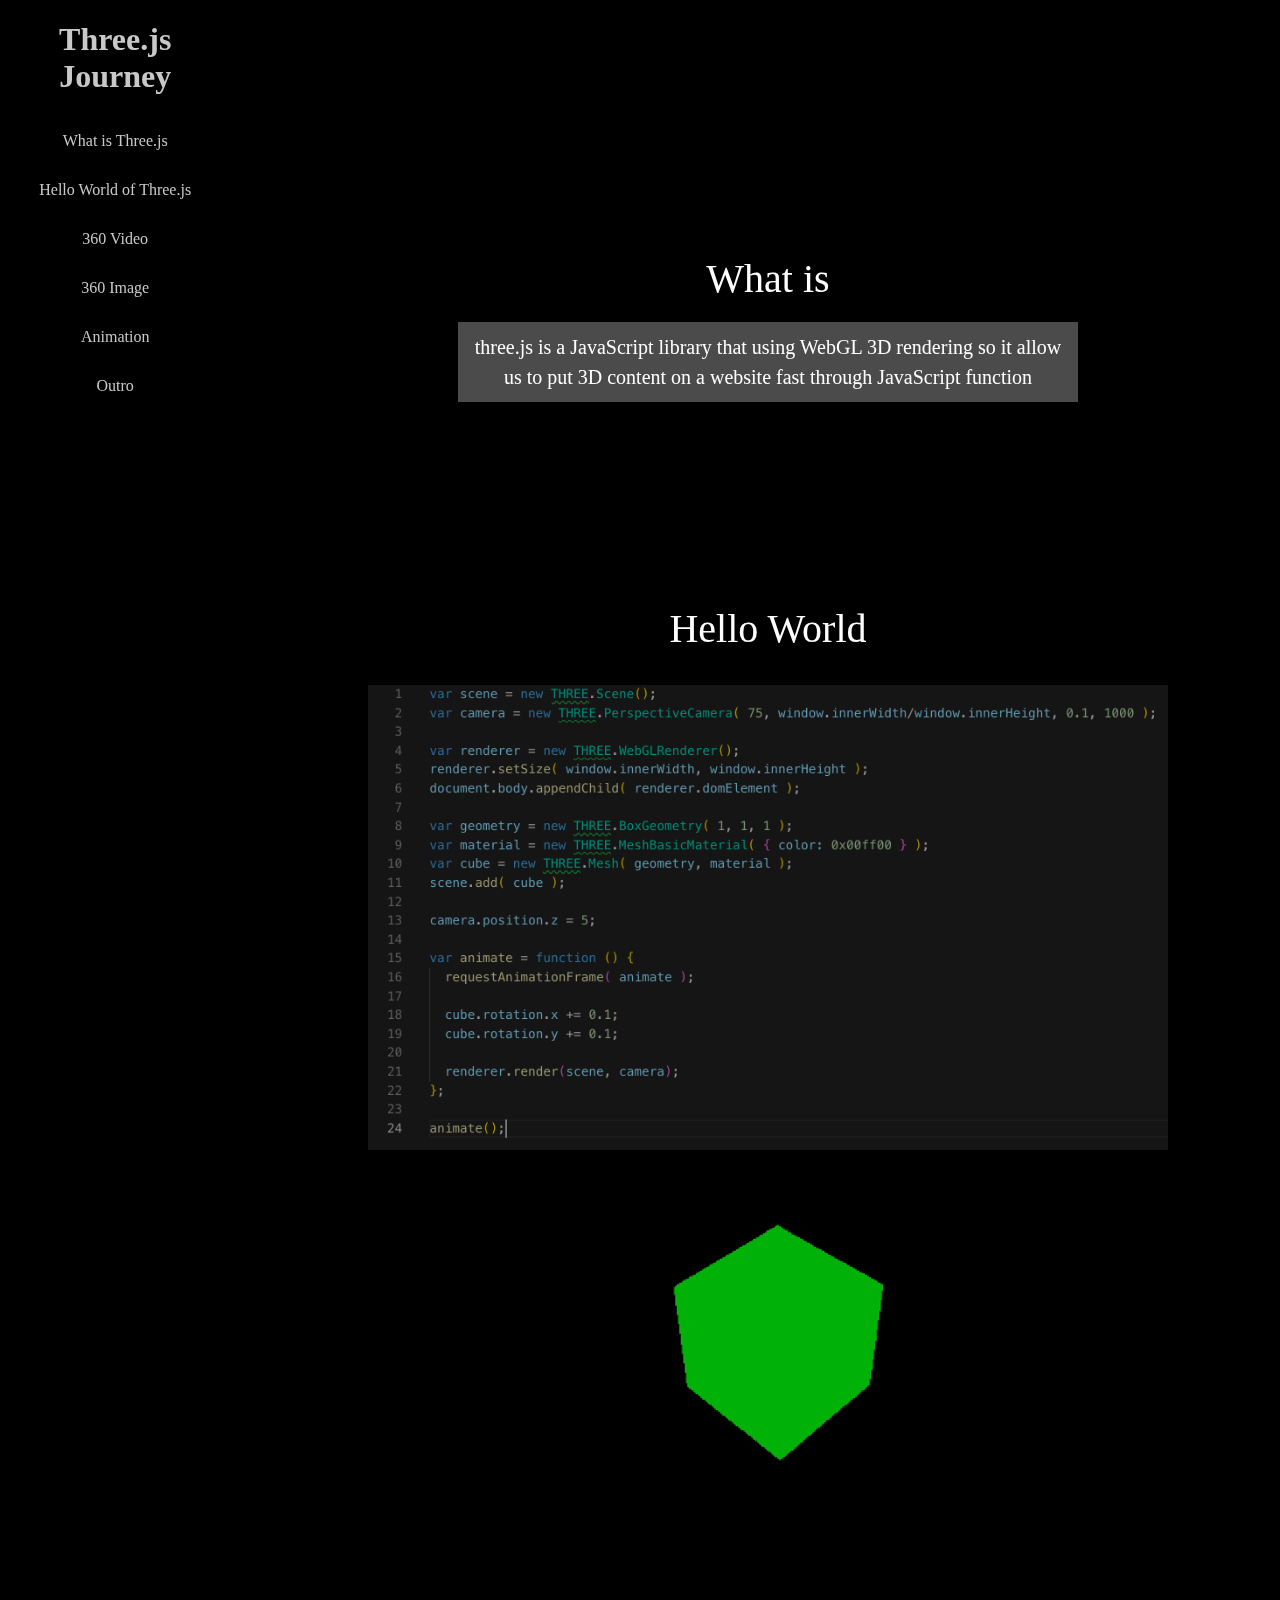
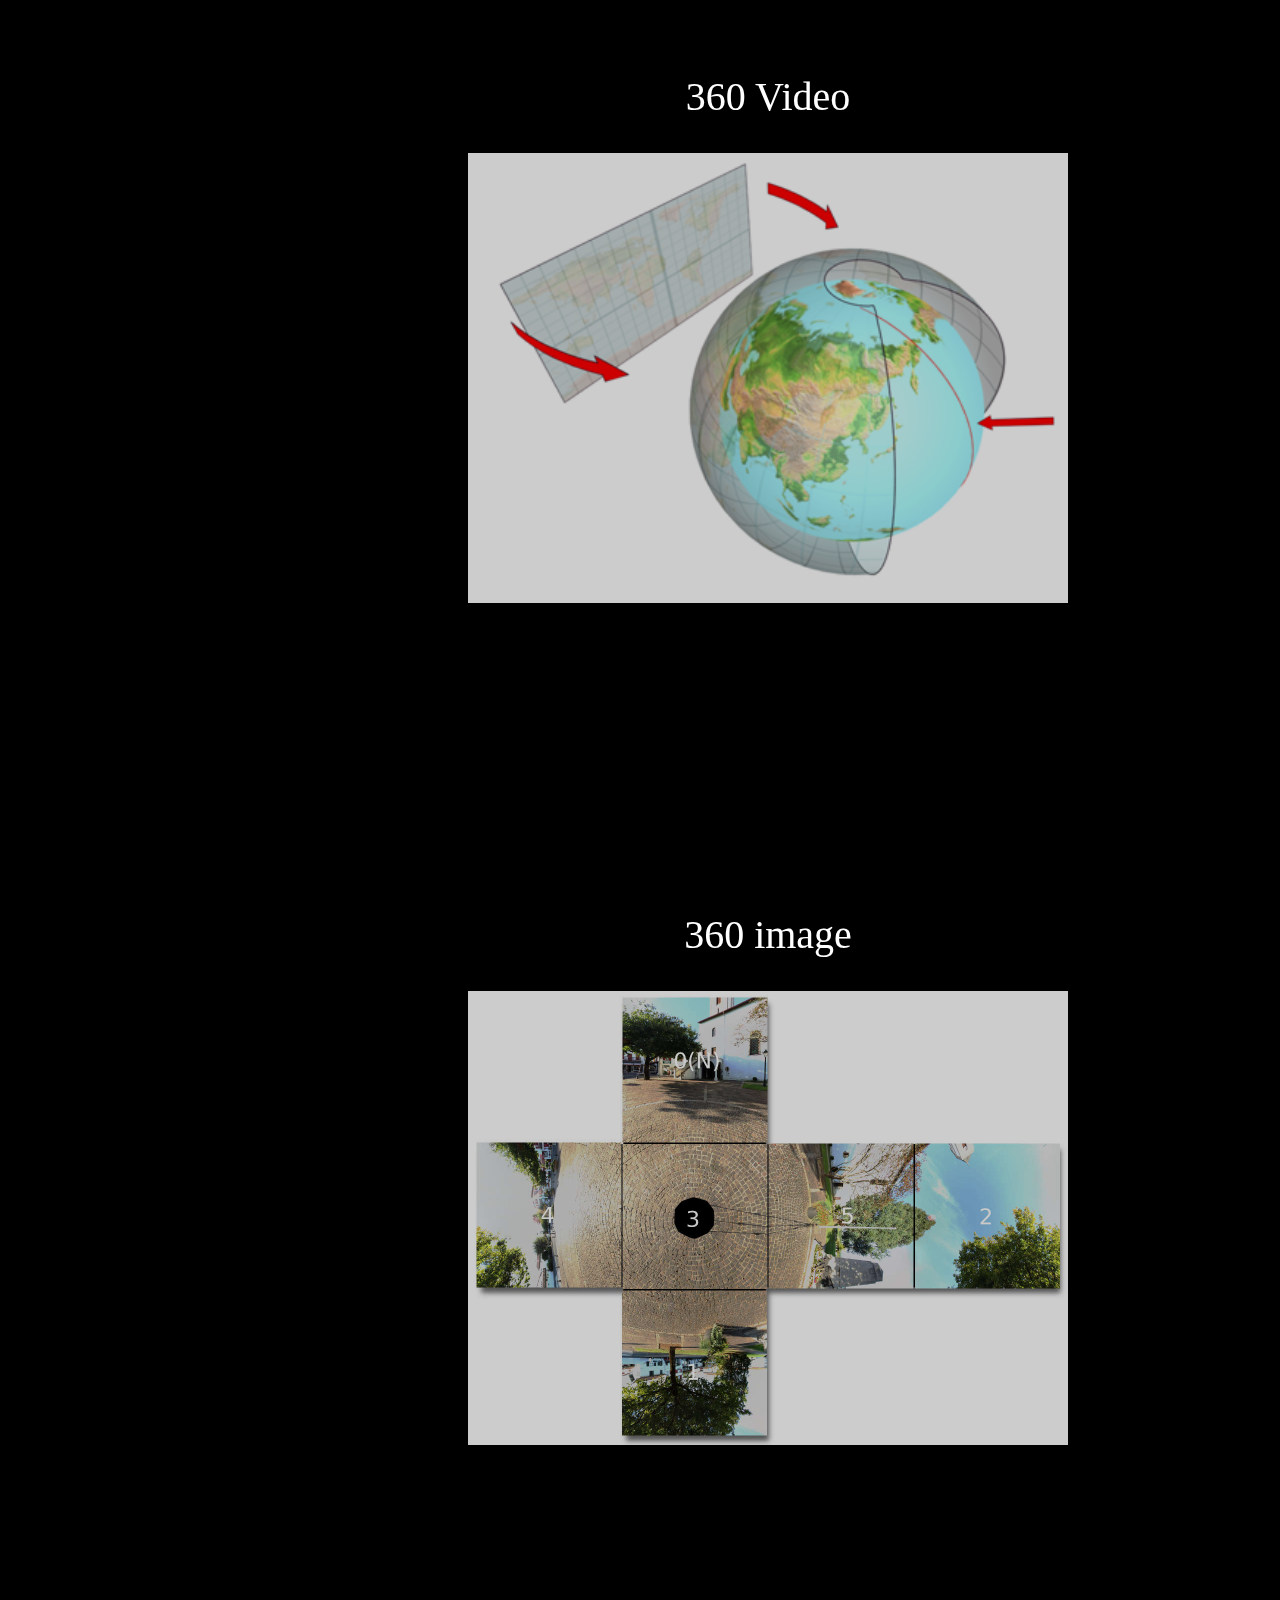
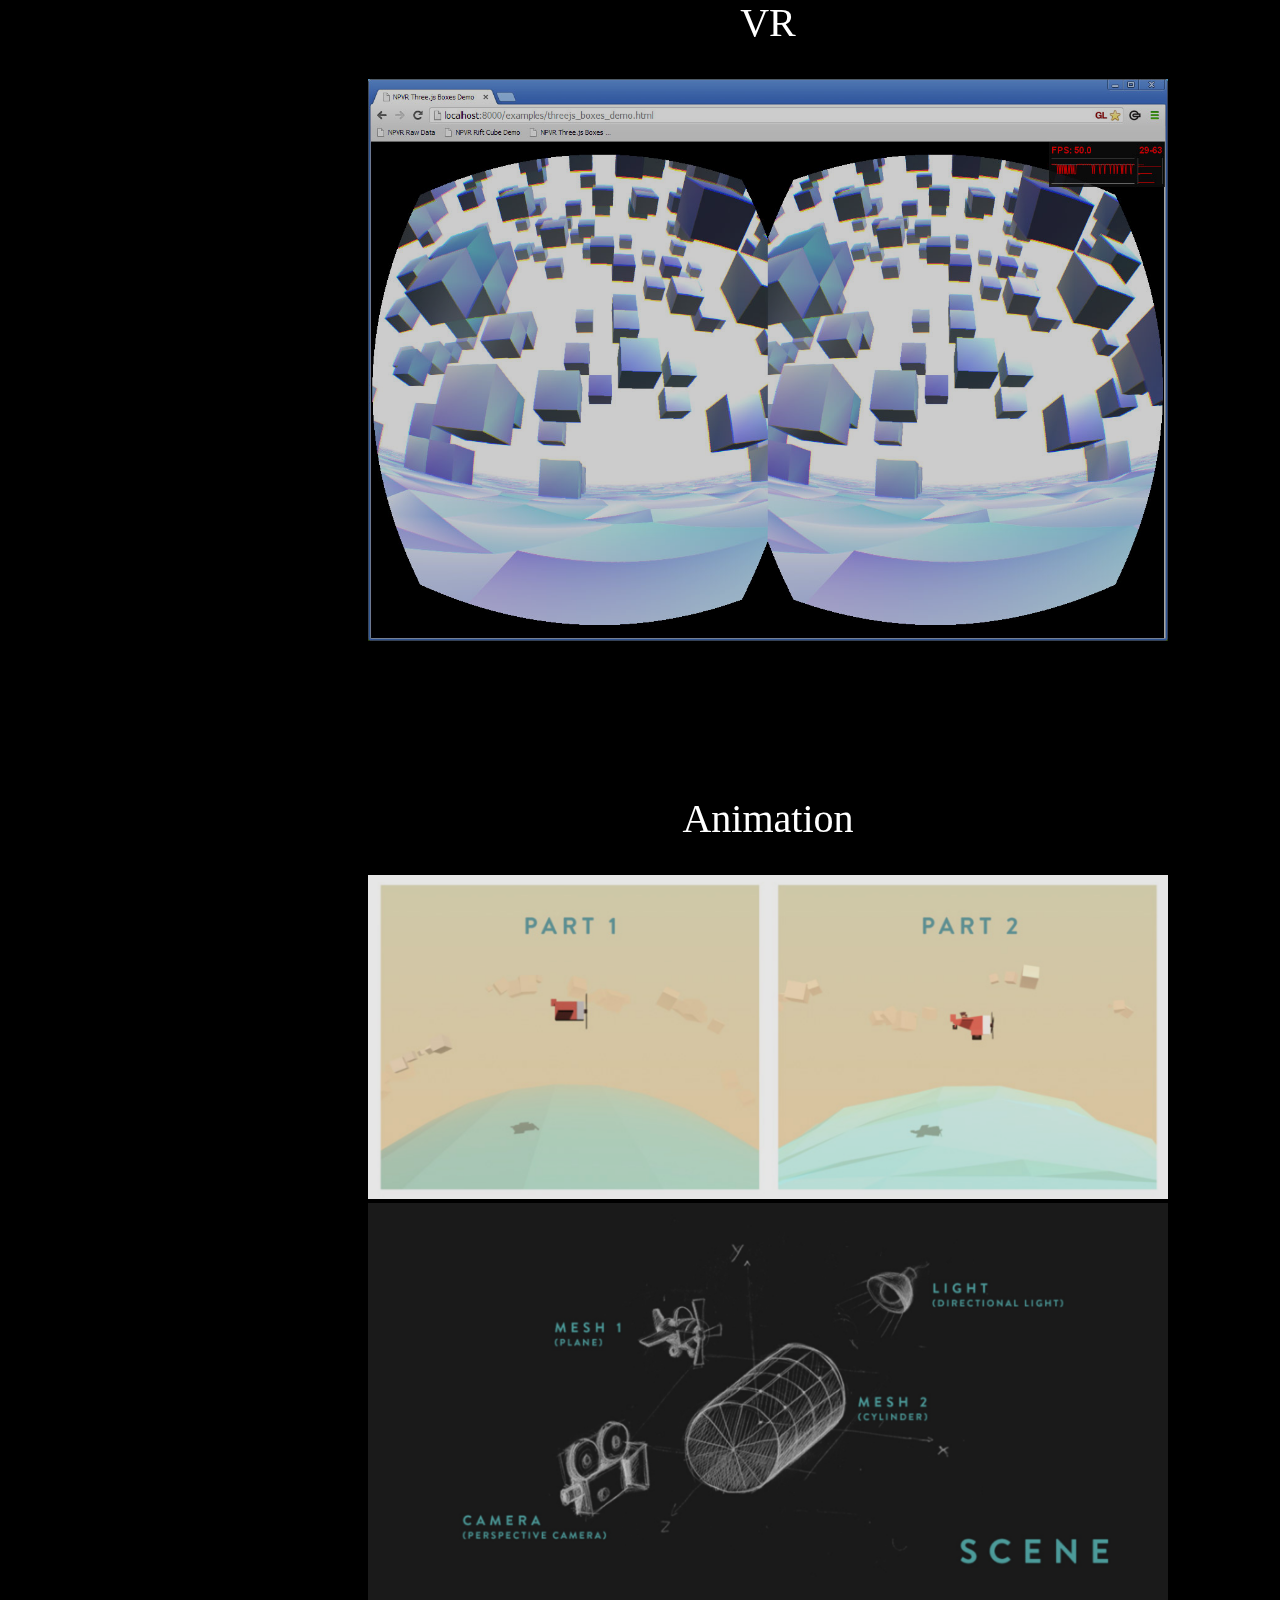
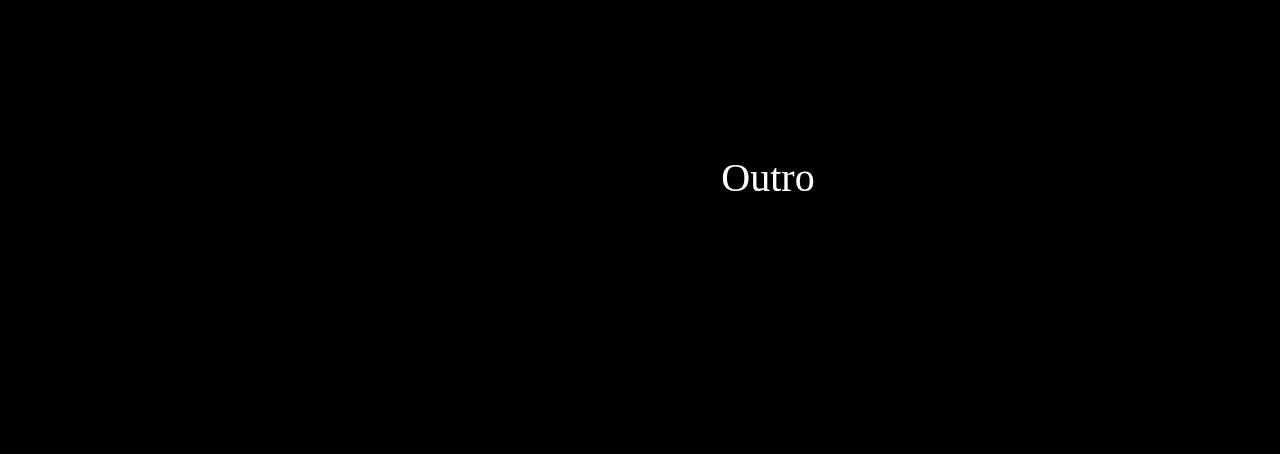
==== index.html @ ee50b609 "static move" ====
<!DOCTYPE html>
<html>
	<head>
    <meta charset='utf-8'>
    <meta name='viewport' content='width=device-width initial-scale=1.0'>
		<title>Three.js Journey</title>
		<link rel="stylesheet" href="style.css">
	</head>
	<body>
		<div>
			<div class="background">
			  <video autoPlay loop muted playsinline class="video-background">
				<source src="assets/theloop2.mp4" type="video/mp4" />
			  </video>
			</div>
			<div class="outline">
			  <div class="head">
				<h1>Three.js Journey</h1>
				<p><a href="#story1" >What is Three.js</a></p>
				<p><a href="/examples/helloworld" target="_blank">Hello World of Three.js</a></p>
				<p><a href="/examples/video-texture-360" target="_blank">360 Video</a></p>
				<p><a href="/examples/panoramacube" target="_blank">360 Image</a></p>
				<p><a href="/examples/aviator" target="_blank">Animation</a></p>
				<p><a href="https://tympanus.net/Development/RainEffect/index.html#slide-1" target="_blank" rel="noreferrer">Outro</a></p>
			  </div>
			  <div class="story-outline">
				<section class="blank" ><i class="fas fa-angle-double-down"></i></section>
				<section id="story1"
				  data-aos="flip-left"
				  data-aos-offset="200"
				  data-aos-duration="700"
				  data-aos-easing="ease-in-out"
				  data-aos-mirror="true"
				  data-aos-once="false"
				  data-aos-anchor-placement="top-center"
				>What is
				<p >three.js is a JavaScript library that using WebGL 3D rendering so it allow us to put 3D content on a website fast through JavaScript function</p></section>
				<section id="story2"
				  data-aos="flip-left"
				  data-aos-offset="200"
				  data-aos-duration="700"
				  data-aos-easing="ease-in-out"
				  data-aos-mirror="true"
				  data-aos-once="false"
				  data-aos-anchor-placement="top-center"
				>Hello World</section>
				<section id="story3" data-aos="flip-left"
				  data-aos-offset="200"
				  data-aos-duration="700"
				  data-aos-easing="ease-in-out"
				  data-aos-mirror="true"
				  data-aos-once="false"
				  data-aos-anchor-placement="top-center"
				><img src="assets/CubeScript.png" alt="" />
				</section>
				<section id="story4" data-aos="zoom-in"
				  data-aos-offset="200"
				  data-aos-duration="700"
				  data-aos-easing="ease-in-out"
				  data-aos-mirror="true"
				  data-aos-once="false"
				  data-aos-anchor-placement="top-center"
				  ><video autoPlay loop muted playsinline class="video-hello">
				  <source src="assets/helloworld.mp4" type="video/mp4" />
				  </video>
				</section>
				<section id="story5" data-aos="flip-left"
				  data-aos-offset="200"
				  data-aos-duration="700"
				  data-aos-easing="ease-in-out"
				  data-aos-mirror="true"
				  data-aos-once="false"
				  data-aos-anchor-placement="top-center"
				  >360 Video</section>
				<section id="story6" data-aos="flip-left"
				  data-aos-offset="200"
				  data-aos-duration="700"
				  data-aos-easing="ease-in-out"
				  data-aos-mirror="true"
				  data-aos-once="false"
				  data-aos-anchor-placement="top-center"
				  ><img src="assets/GUID-F2013F67-2A66-4C24-BAAB-CD869B108734.png" alt=""/></section>
				<section id="story7" data-aos="zoom-in"
				  data-aos-offset="200"
				  data-aos-duration="700"
				  data-aos-easing="ease-in-out"
				  data-aos-mirror="true"
				  data-aos-once="false"
				  data-aos-anchor-placement="top-center"
				><video autoPlay loop muted playsinline class="video-hello">
				<source src="assets/neotrade2.mp4" type="video/mp4" />
				</video>
				</section>
				<section id="story8" data-aos="flip-left"
				  data-aos-offset="200"
				  data-aos-duration="700"
				  data-aos-easing="ease-in-out"
				  data-aos-mirror="true"
				  data-aos-once="false"
				  data-aos-anchor-placement="top-center"
				  >360 image</section>
				<section id="story9" data-aos="flip-left"
				  data-aos-offset="200"
				  data-aos-duration="700"
				  data-aos-easing="ease-in-out"
				  data-aos-mirror="true"
				  data-aos-once="false"
				  data-aos-anchor-placement="top-center"
				><img src="assets/imageCube.jpg" alt="cube"/></section>
				<section id="story10" data-aos="flip-left"
				  data-aos-offset="200"
				  data-aos-duration="700"
				  data-aos-easing="ease-in-out"
				  data-aos-mirror="true"
				  data-aos-once="false"
				  data-aos-anchor-placement="top-center"
				  >VR</section>
				<section id="story11" data-aos="flip-left"
				  data-aos-offset="200"
				  data-aos-duration="700"
				  data-aos-easing="ease-in-out"
				  data-aos-mirror="true"
				  data-aos-once="false"
				  data-aos-anchor-placement="top-center"
				><img src="assets/vrjs-threejs-boxes-demo.jpg" alt="3d box"/></section>
				<section id="story12" data-aos="flip-left"
				  data-aos-offset="200"
				  data-aos-duration="700"
				  data-aos-easing="ease-in-out"
				  data-aos-mirror="true"
				  data-aos-once="false"
				  data-aos-anchor-placement="top-center"
				  >Animation</section>
				<section id="story13" data-aos="flip-left"
				  data-aos-offset="200"
				  data-aos-duration="700"
				  data-aos-easing="ease-in-out"
				  data-aos-mirror="true"
				  data-aos-once="false"
				  data-aos-anchor-placement="top-center"
				><img src="assets/airplane.png" alt="airplane"/></section>
				<section id="story14" data-aos="flip-left"
				  data-aos-offset="200"
				  data-aos-duration="700"
				  data-aos-easing="ease-in-out"
				  data-aos-mirror="true"
				  data-aos-once="false"
				  data-aos-anchor-placement="top-center"
				><img src="assets/scene.png" alt="scene"/></section>
				<section id="story15" data-aos="flip-left"
				  data-aos-offset="200"
				  data-aos-duration="700"
				  data-aos-easing="ease-in-out"
				  data-aos-mirror="true"
				  data-aos-once="false"
				  data-aos-anchor-placement="top-center"
				  >Outro</section>
				<section id="end"/>
				<section />
			  </div>
			</div>
		  </div>
	</body>
</html>
---- style.css ----
body { 
  margin: 0; 
  background-color: black;
}

canvas { 
  width: 640px; height: 360px 
}

.video-background {
  object-fit: cover;
  width: 100vw;
  height: 100vh;
  position: fixed;
  top: 0;
  left: 0;
}

.background {
  position: fixed;
  width: 100%;
  z-index: -1;
}

.head{
  position: fixed;
  font-family: 'Trebuchet MS';
  text-align: center;
  width: 18%;
  height: 100vh;
}

.outline {
  display: flex;
  flex-direction: row;
}

h1 {
  color: rgb(200, 200, 200);
}

.head a {
  color: rgb(200, 200, 200);
  text-decoration: none;

}

.head p {
  padding-top: 15px;
  color: rgb(200, 200, 200);
}

.story-outline {
  width: 80%;
  margin-left: 20vw;
}

.blank {
  position: relative;
  display: block;
  height: 230px;
  color: white;
  font-size: 30px;
  margin-top: 25px;
}

#story1 {
  color: white;
  font-size: 40px;
  height: 350px;
  text-align: center;
}

#story1 p {
  font-size: 20px;
  width: 90%;
  line-height: 30px;
  background-color: rgb(150, 150, 150, 0.5);
  padding: 10px;
  max-width: 600px;
  margin-left: auto;
  margin-right: auto;
}

#story2 {
  color: white;
  font-size: 40px;
  height: 80px;
  text-align: center;
}

#story3 {
  opacity: 0.7;
  text-align: center;
}

#story3 img {
  width: 100%;
  max-width: 800px;
}

#story4 {
  opacity: 0.7;
  text-align: center;
}

#story4 video {
  width:60%;
  max-width: 400px;
}

#story5 {
  color: white;
  font-size: 40px;
  height: 80px;
  text-align: center;
  margin-top: 150px;
}

#story6 {
  opacity: 0.8;
  text-align: center;
}

#story6 img {
  width: 100%;
  max-width: 600px;
}

#story7 {
  opacity: 1;
  text-align: center;
}

#story7 video {
  width: 100%;
  max-width: 800px;
}

#story8 {
  color: white;
  font-size: 40px;
  height: 80px;
  text-align: center;
  margin-top: 150px
}

#story9 {
  width: 100%;
  opacity: 0.8;
  text-align: center;
}

#story9 img {
  width: 80%;
  max-width: 600px;
}

#story10 {
  color: white;
  font-size: 40px;
  height: 80px;
  text-align: center;
  margin-top: 150px;
}

#story11 {
  opacity: 0.8;
  text-align: center;
}

#story11 img {
  width: 100%;
  max-width: 800px;
}

#story12 {
  color: white;
  font-size: 40px;
  height: 80px;
  text-align: center;
  margin-top: 150px;
}

#story13 {
  opacity: 0.9;
  text-align: center;
}

#story13 img {
  width: 100%;
  max-width: 800px;
}

#story14 {
  opacity: 0.8;
  text-align: center;
}

#story14 img {
  width: 100%;
  max-width: 800px;
}

#story15 {
  color: white;
  font-size: 40px;
  height: 300px;
  text-align: center;
  margin-top: 150px;
}
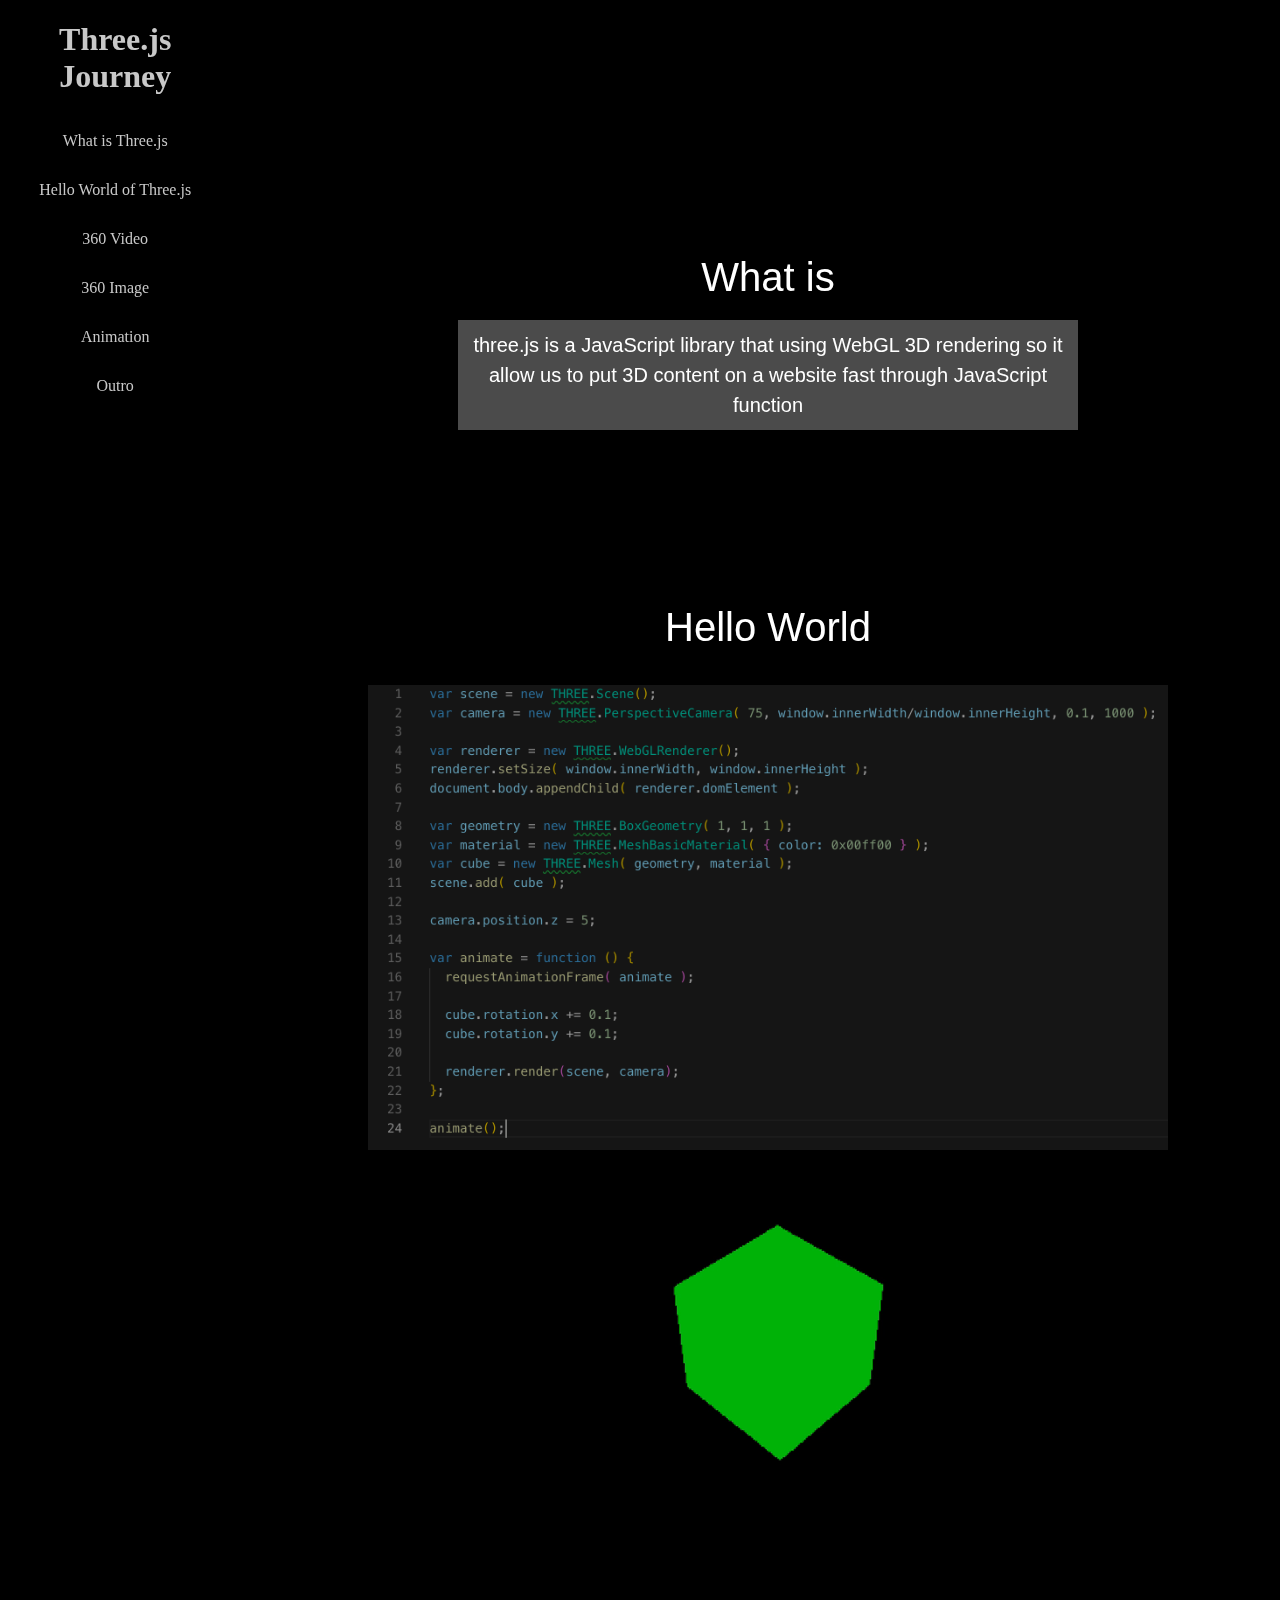
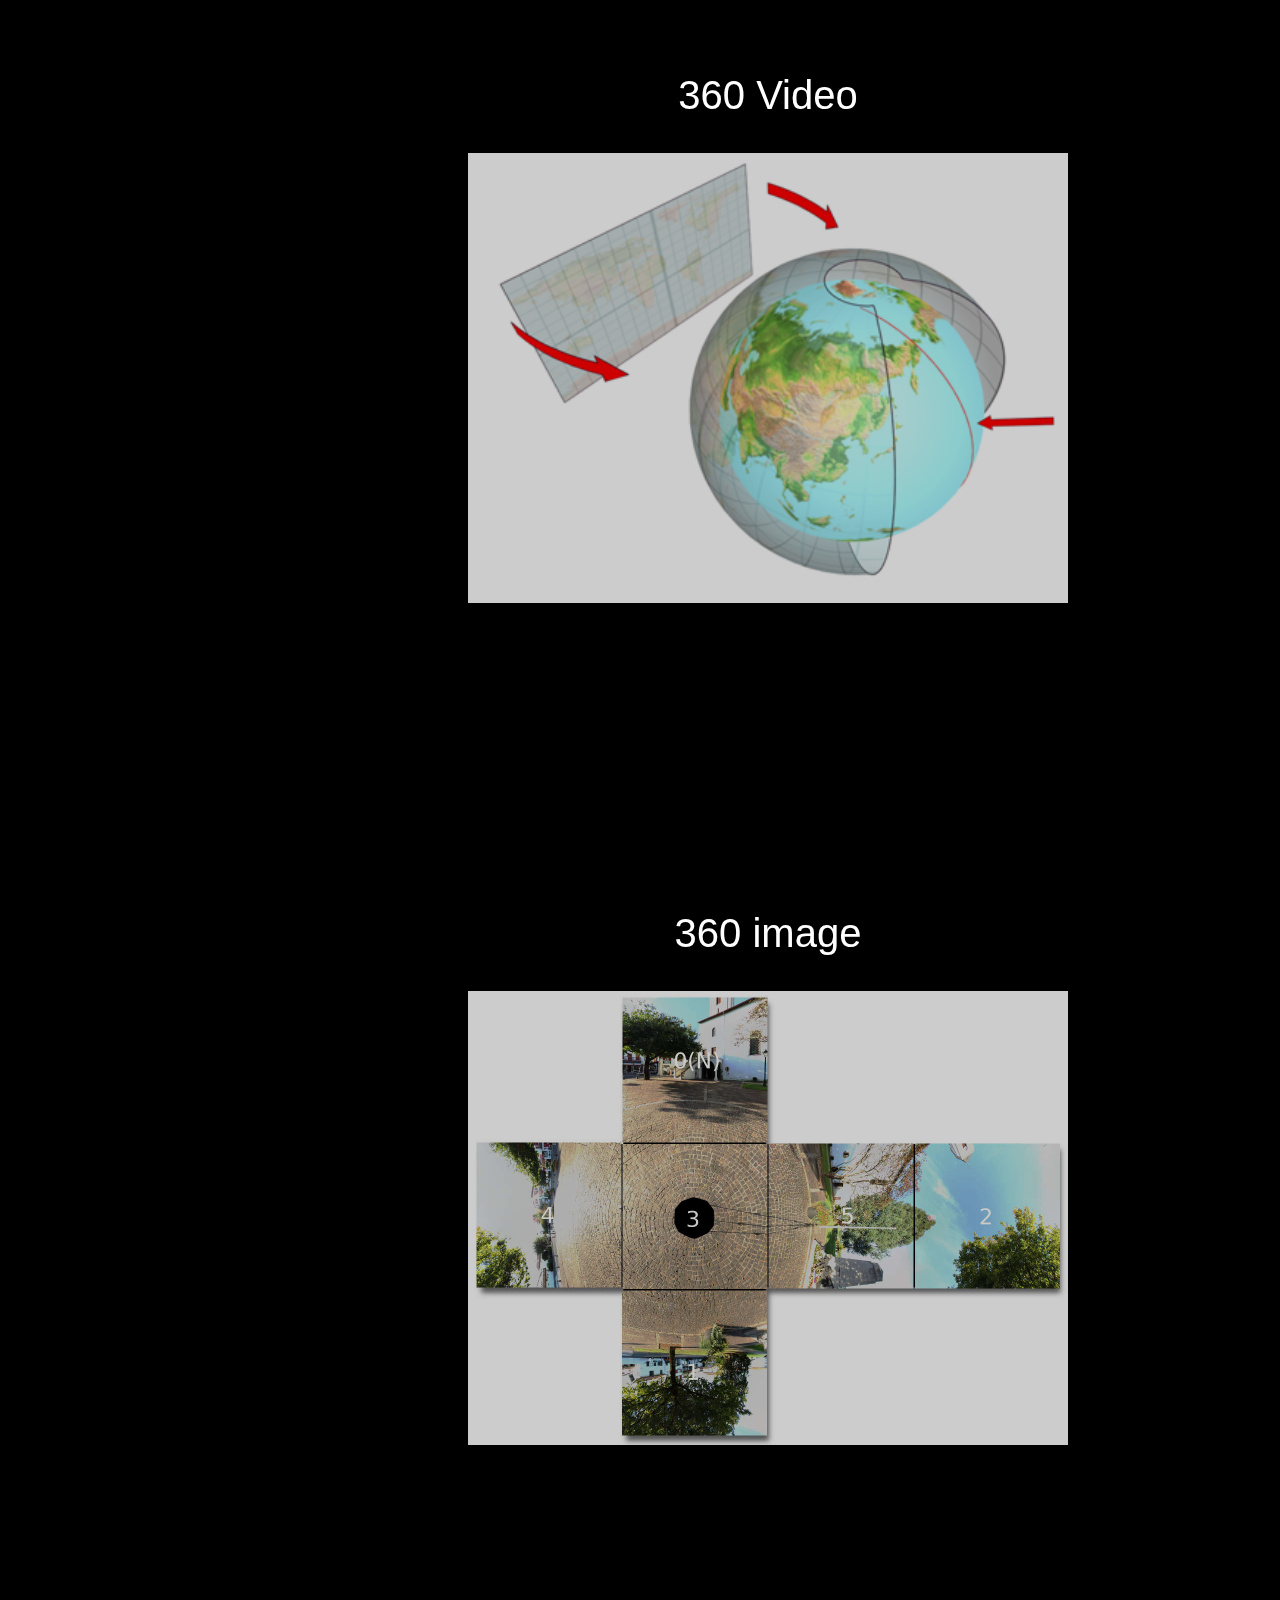
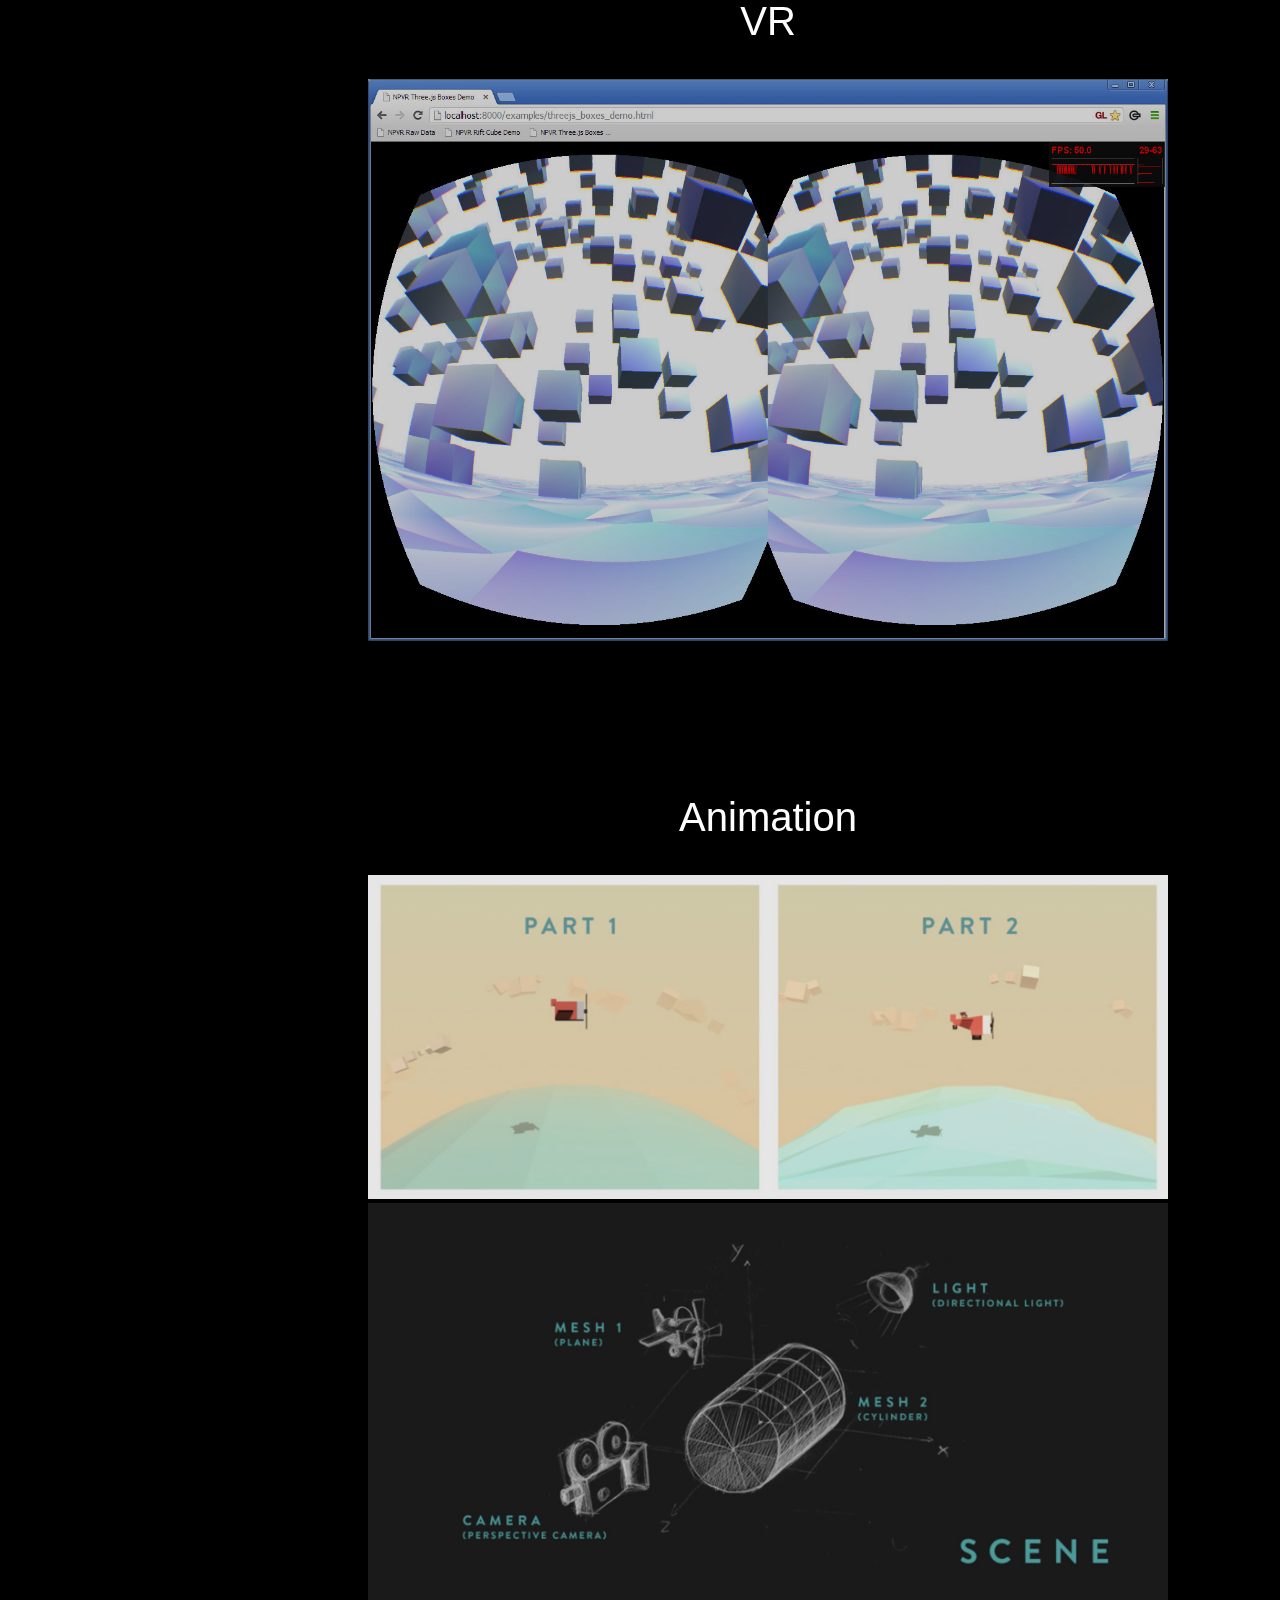
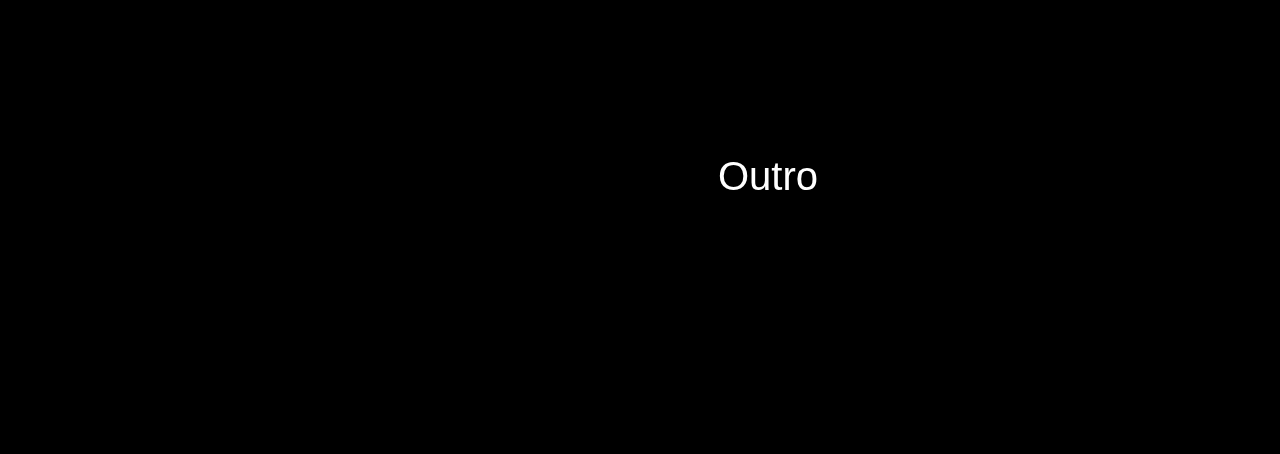
==== commit 150527f0: "favicon" ====
--- a/index.html
+++ b/index.html
@@ -4,6 +4,7 @@
     <meta charset='utf-8'>
     <meta name='viewport' content='width=device-width initial-scale=1.0'>
 		<title>Three.js Journey</title>
+		<link rel="shortcut icon" href="favicon.ico">
 		<link rel="stylesheet" href="style.css">
 	</head>
 	<body>
--- a/style.css
+++ b/style.css
@@ -1,6 +1,16 @@
 body { 
   margin: 0; 
   background-color: black;
+  font-family: -apple-system, BlinkMacSystemFont, 'Segoe UI', 'Roboto', 'Oxygen',
+  'Ubuntu', 'Cantarell', 'Fira Sans', 'Droid Sans', 'Helvetica Neue',
+  sans-serif;
+-webkit-font-smoothing: antialiased;
+-moz-osx-font-smoothing: grayscale;
+}
+
+code {
+  font-family: source-code-pro, Menlo, Monaco, Consolas, 'Courier New',
+    monospace;
 }
 
 canvas { 
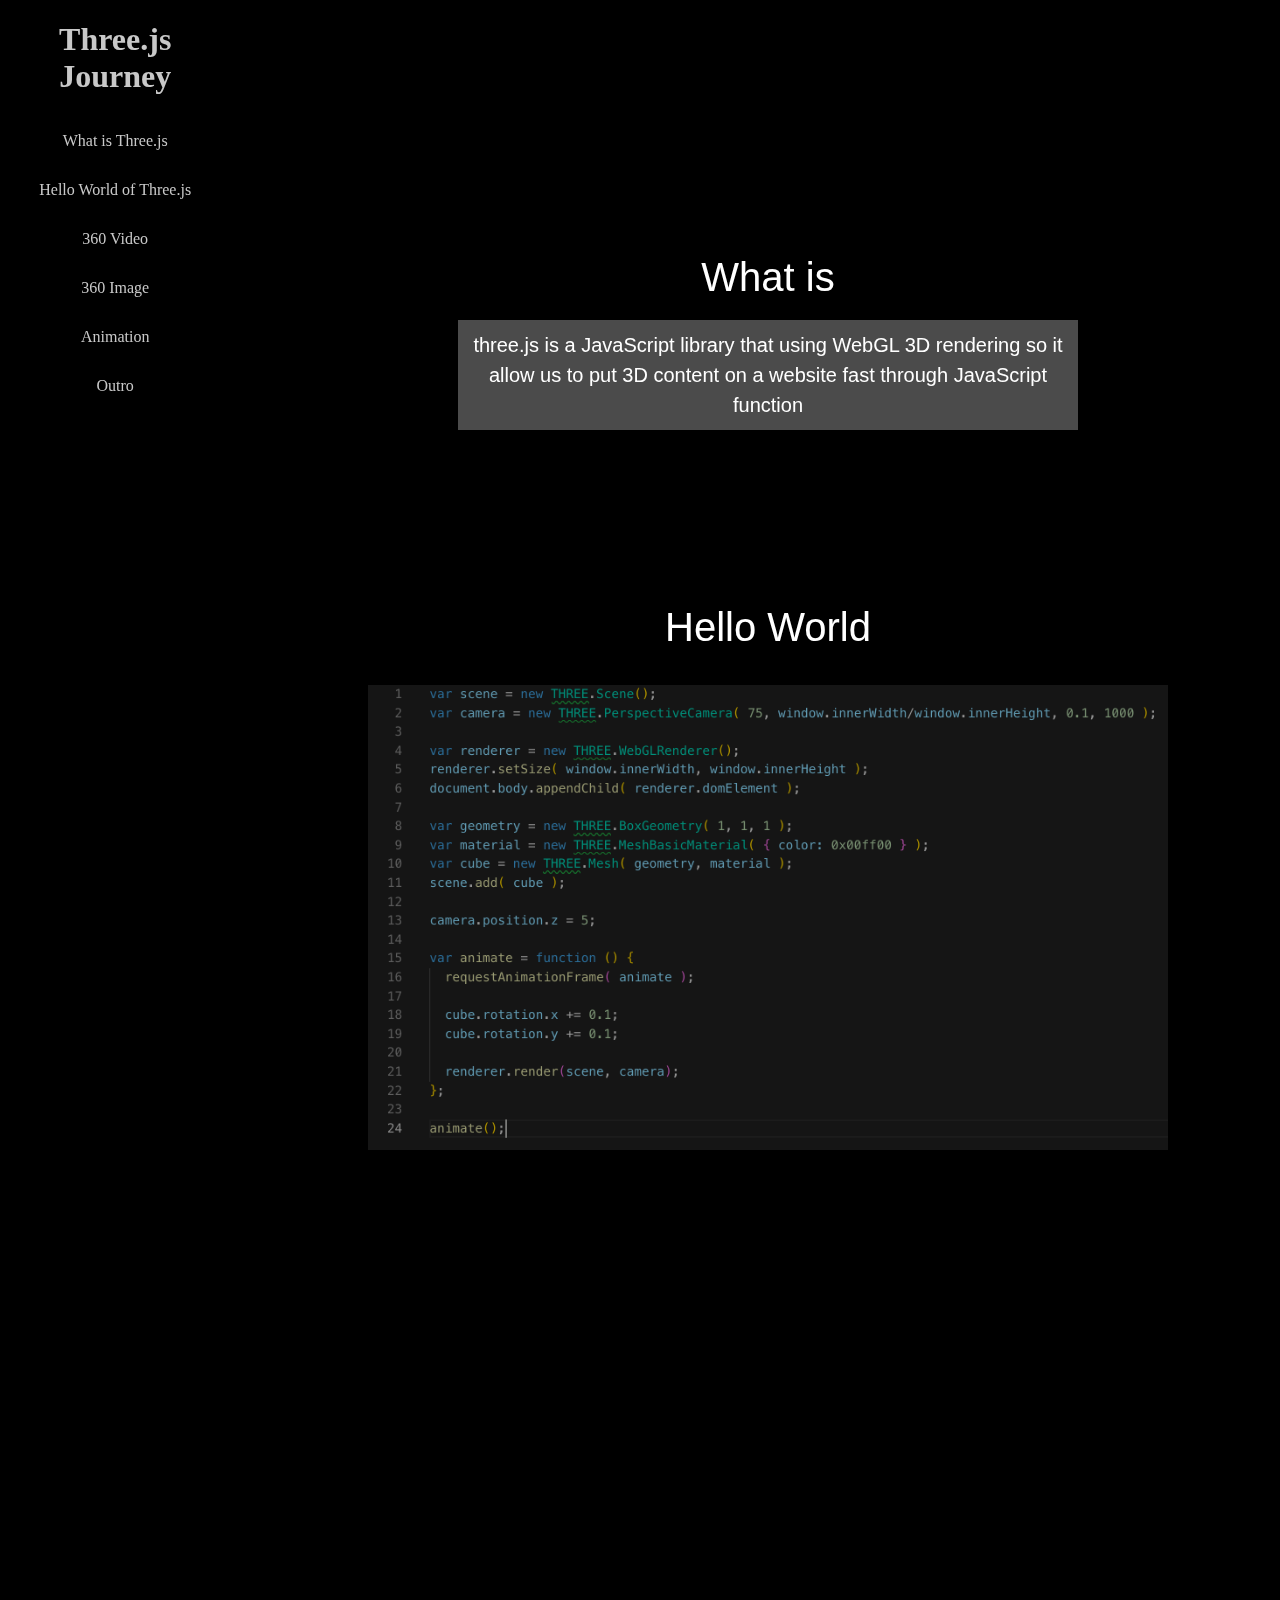
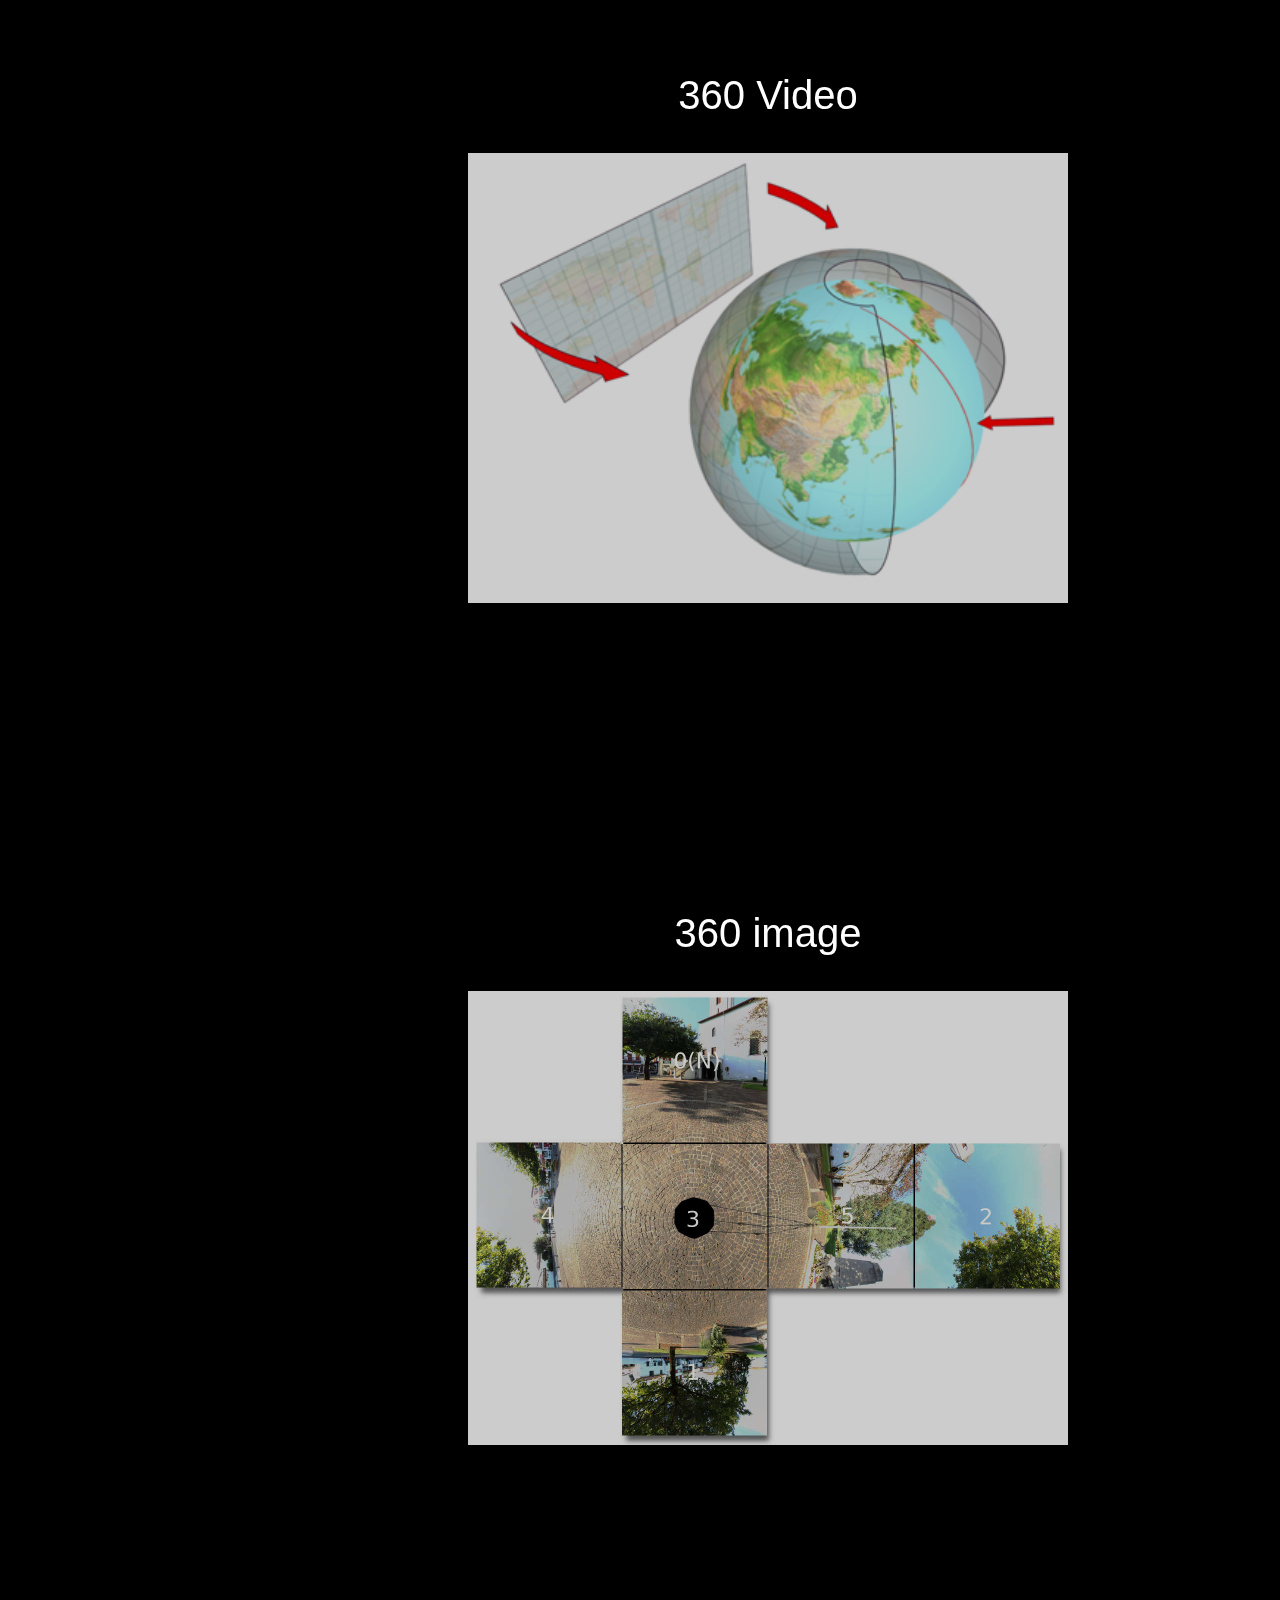
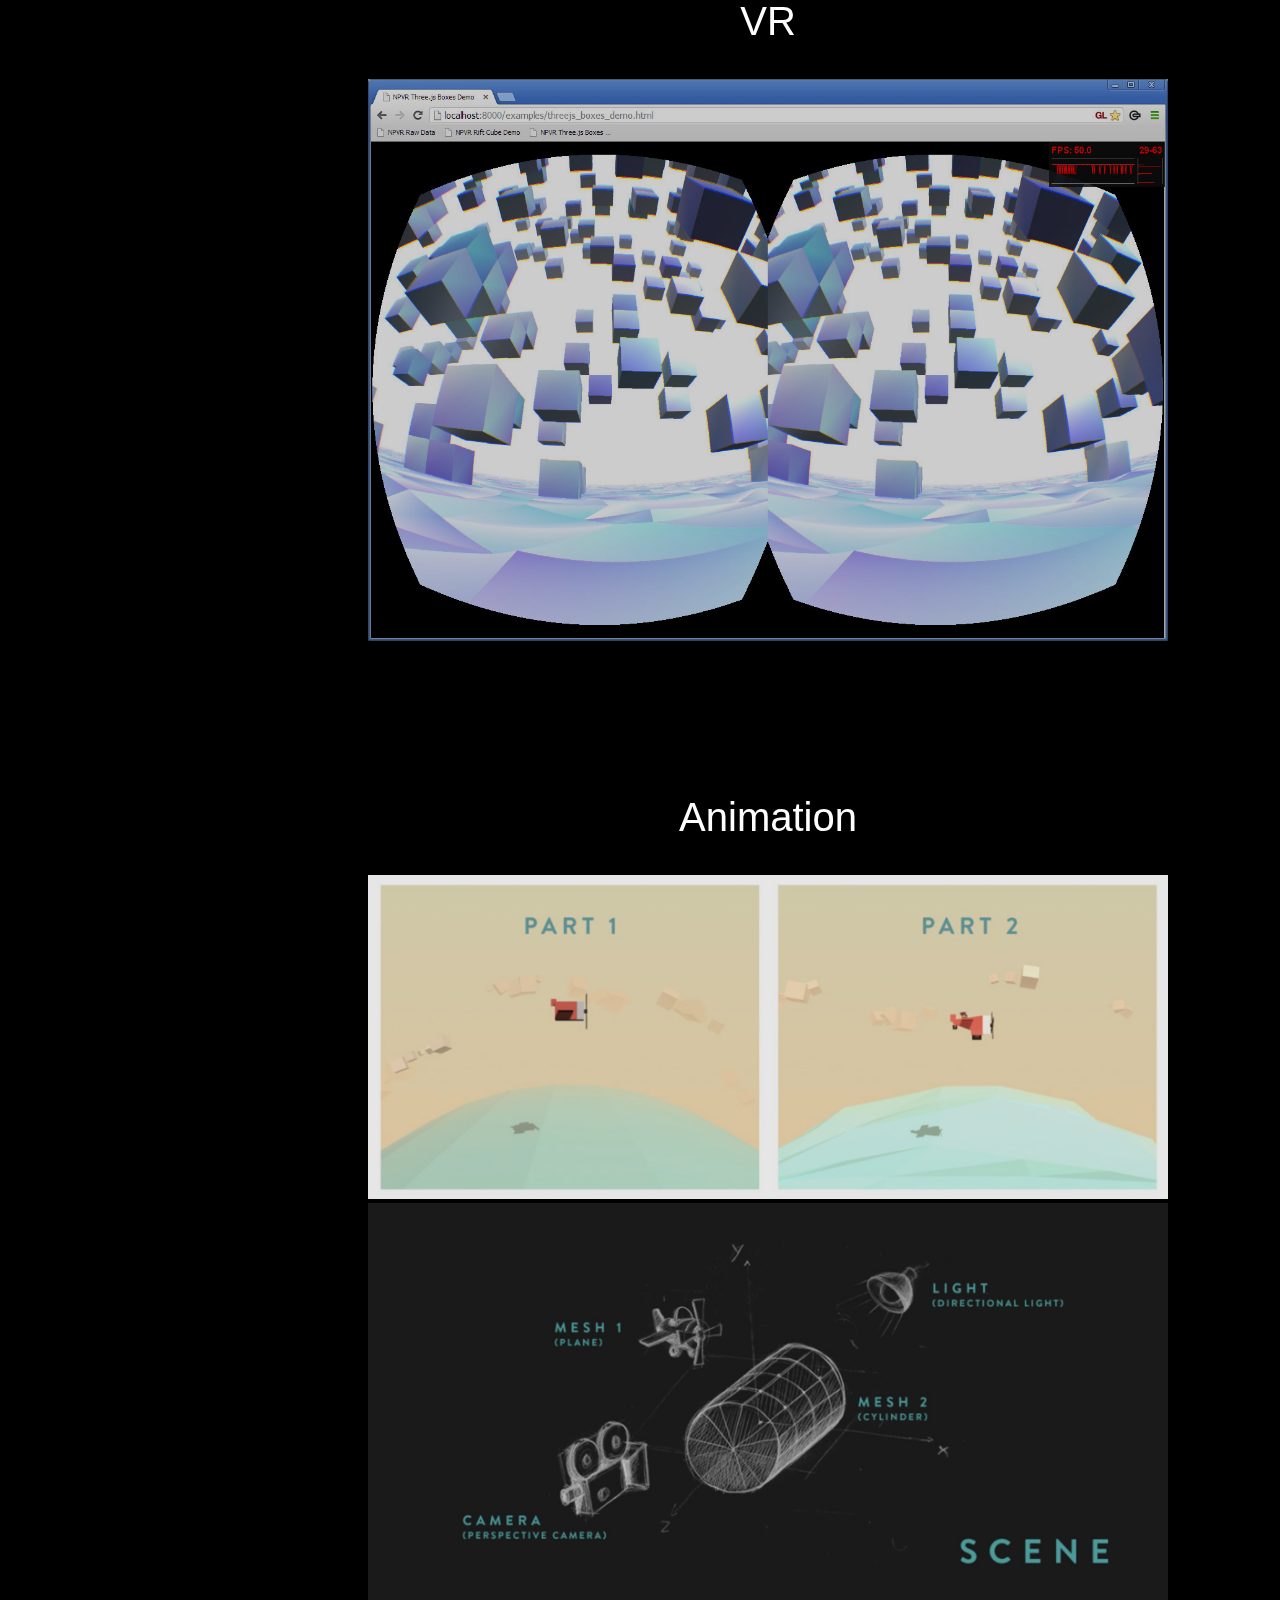
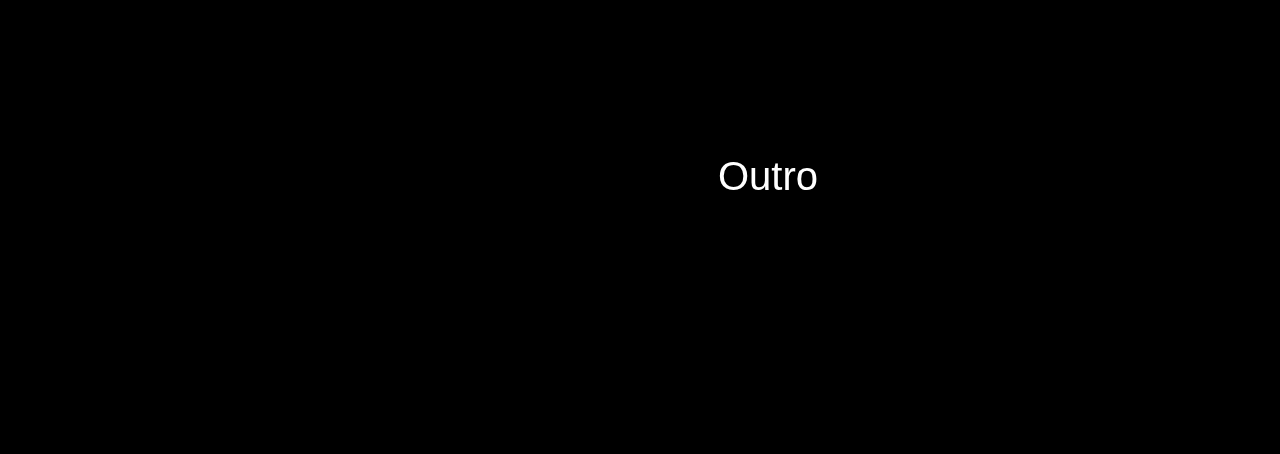
==== commit ff27b25b: "examples link" ====
--- a/index.html
+++ b/index.html
@@ -18,10 +18,10 @@
 			  <div class="head">
 				<h1>Three.js Journey</h1>
 				<p><a href="#story1" >What is Three.js</a></p>
-				<p><a href="/examples/helloworld" target="_blank">Hello World of Three.js</a></p>
-				<p><a href="/examples/video-texture-360" target="_blank">360 Video</a></p>
-				<p><a href="/examples/panoramacube" target="_blank">360 Image</a></p>
-				<p><a href="/examples/aviator" target="_blank">Animation</a></p>
+				<p><a href="https://juneidea.github.io/three-journey/examples/helloworld/index.html" target="_blank">Hello World of Three.js</a></p>
+				<p><a href="https://juneidea.github.io/three-journey/examples/video-texture-360/index.html" target="_blank">360 Video</a></p>
+				<p><a href="https://juneidea.github.io/three-journey/examples/panoramacube/index.html" target="_blank">360 Image</a></p>
+				<p><a href="https://juneidea.github.io/three-journey/examples/aviator/index.html" target="_blank">Animation</a></p>
 				<p><a href="https://tympanus.net/Development/RainEffect/index.html#slide-1" target="_blank" rel="noreferrer">Outro</a></p>
 			  </div>
 			  <div class="story-outline">
